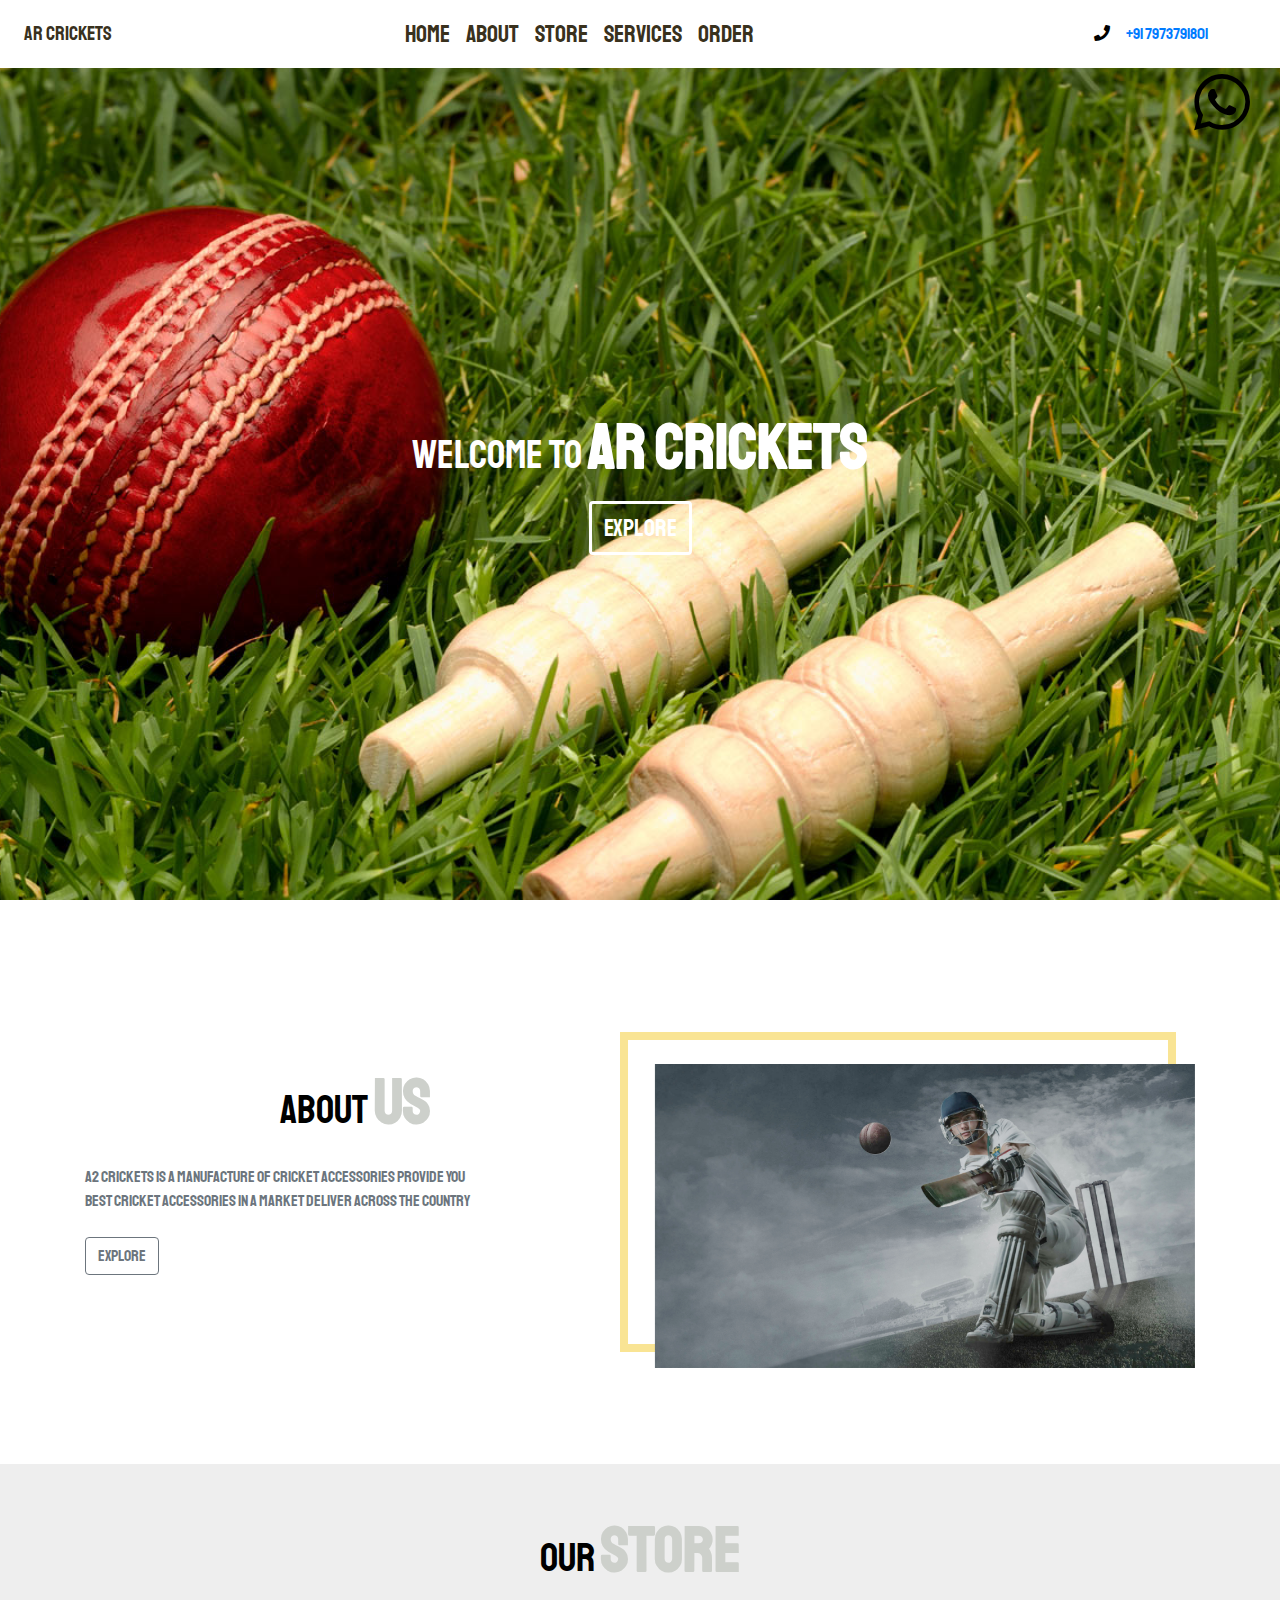
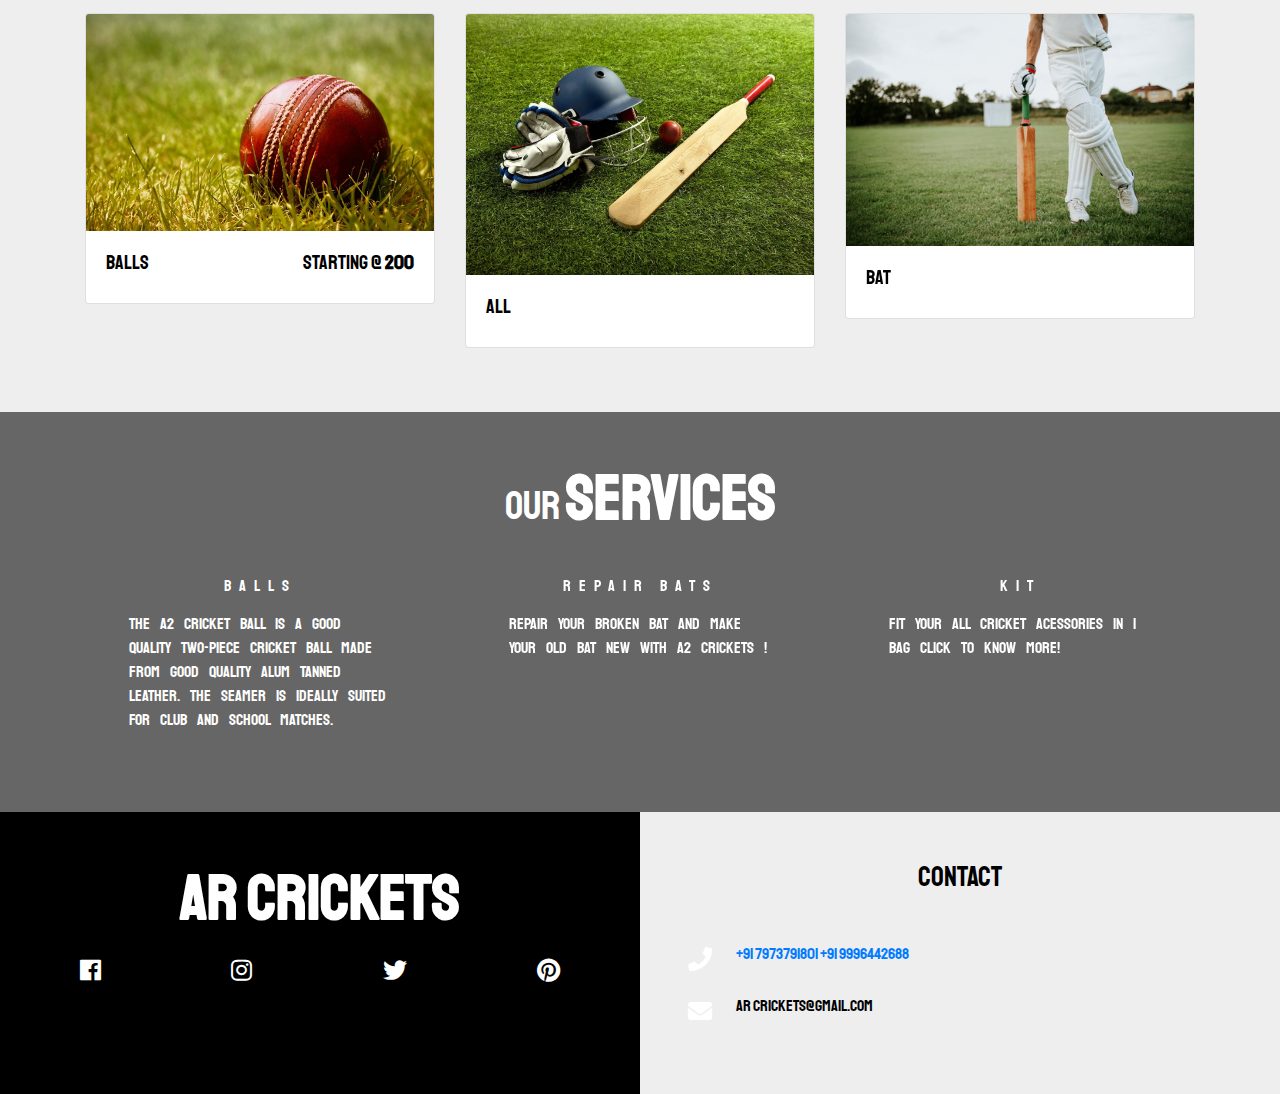
==== index.html @ d0582631 "version3" ====
<!DOCTYPE html>
<html lang="en">

<head>
  <meta charset="UTF-8">
  <meta name="viewport" content="width=device-width, initial-scale=1.0">
  <meta http-equiv="X-UA-Compatible" content="ie=edge">
  <!-- bootstrap css -->
  <link rel="stylesheet" href="css/bootstrap.min.css">
  <!-- main css -->
  <link rel="stylesheet" href="css/style.css">

  <!-- font awesome -->
  <link rel="stylesheet" href="css/all.css" type='text/css'>

  <title>Ar Crickets</title>
 
</head>

<body>

 
<header id='header'>

  <!-- nav start -->

<nav class="navbar navbar-expand-lg px-4 ">

         <a href="index.html" class='navbar-brand dark'> Ar Crickets
           <!-- <img src="img/logo.svg" alt="main icon">   logo image  -->
         </a>

         <button type='button' class='navbar-toggler' data-toggle='collapse' data-target='#myNavbar'>
          <span class='toggler-icon'>
           <i class="fas fa-bars"></i>
          </span>
        </button>
        <div class="collapse navbar-collapse" id="myNavbar">
          <ul class="navbar-nav text-capitalize mx-auto">
       
            <li class="nav-item active">
          <a href="index.html" class='nav-link'>Home</a>
            </li>

            <li class="nav-item active">
              <a href="aboutus.html" class='nav-link'>about</a>
    
                </li>

                <li class="nav-item active">
                  <a href="#store" class='nav-link'>store</a>
        
                    </li>

                    <li class="nav-item active">
                      <a href="#services" class='nav-link'>services</a>
            
                        </li>

                        <li class="nav-item active">
                          <a href="#" class='nav-link'>order</a>
                
                            </li>
          </ul>
          <div class="nav-info-items d-none d-lg-flex">
<!-- Single  info -->
<div class="nav-info align-items-center d-flex justify-content-between mx-lg-5">

  <span class="info-icon mx-lg-3">
<i class="fas fa-phone"></i>
  </span>

  <p class="mb-0"><a href="tel:+91-7973791801">+91 7973791801  </a></p>

</div>



<!-- second info-->

<!-- <div id="cart-info" class="nav-info align-items-center cart-info d-flex justify-content-between mx-lg-5">
  <span class="cart-info_icon mr-lg-3">
<i class="fas fa-shopping-cart"></i>
  </span>
<p class="mb-0 text-capitalize">
  <span id="item-count">2</span>
  items - $
  <span class="item-total">10.49  </span>

  </span>
</p>
</div> -->


          </div>
        </div>
</nav>

<!-- End of nav -->
<!-- banner -->
<div class="container-fluid">
  <div class="row max-height justify-content-center align-items-center">
    <div class="col-10 mx-auto banner text-center">
      <h1 class="text-capitalize">
        welcome to <strong class='banner-title'>Ar Crickets</strong>
      </h1>
      <a href="#store" class='btn banner-link text-uppercase my-2'>Explore</a>
    </div>

    <!-- cart -->


    <!--end of cart -->



  </div>

</div>

<!-- end of banner -->


</header>
<!-- end of header-->
<!-- whatsapp button start -->
<a href="https://wa.me/91 7973791801"><i class="fab fa-4x fa-whatsapp" aria-hidden="true" id='fixedbutton'></i> </a>

<!-- whatsapp button End -->
                  <!-- about -->

<section class='about py-5' id='about'>
<div class="container">
  <div class="row">
<div class="col-mx-auto col-md-6 my-5">
<h1 class="text-capitalize">about <strong class='banner-title-grey'>us</strong></h1>
<p class="my-4 text-muted w-75">
 A2 crickets is a manufacture of Cricket accessories provide you best Cricket accessories
 in a market deliver across the country 
</p>
<a href="#" class='btn btn-outline-secondary text-uppercase'>Explore</a>

</div>

<div class="col-mx-auto col-md-6 my-5 align-self-center">
<div class="about-img__container">
 <img src="img/opabout.jpg" alt="" class='img-fluid' height="100px">

</div>

</div>

  </div>  

</div>

   
</section>

                    <!-- end of About -->

                   <!-- start store section -->
<section id='store' class='store py-5'>
<div class="container">
<!-- section title -->
<div class="row">
  <div class="col-10 mx-auto col-sm-6 text-center">
    <h1 class="text-capitalize">Our <strong class='banner-title-grey'>
      store
    </strong></h1>

  </div>
</div>
<!-- End Section title -->


<!-- store items -->
<div class="row store-tems" id='store-items'>
 

    <!-- single items -->
 <div class="col-10 col-sm-6 col-lg-4 mx-auto my-3 store-item" data-items='sweets'>

  <div class="card single-item">
<div class="img-container">
<img src="img/ball.jpg" class='card-img-top store-img' alt="">
<span class='store-item-icon'>
 <i class="fas fa-shopping-cart"></i>
</span>
</div>
<div class="card-body">
<div class="card-text d-flex justify-content-between text-capitalize">
  <h5 id='store-item-name'>Balls </h5>
  <h5 class="store-item-value">Starting @ <strong id='storem-item-price' class='font-weight-bold'>200</strong></h5>
</div>
</div>

  </div>
</div>

<!-- end of single items -->
 <!-- single items -->
 <div class="col-10 col-sm-6 col-lg-4 mx-auto my-3 store-item" data-items='cricket'>

    <div class="card single-item">
<div class="img-container">
  <img src="img/all.jpg" class='card-img-top store-img' alt="">
  <span class='store-item-icon'>
   <i class="fas fa-shopping-cart"></i>
  </span>
</div>
<div class="card-body">
  <div class="card-text d-flex justify-content-between text-capitalize">
    <h5 id='store-item-name'>All </h5>
    <h5 class="store-item-value"> <strong id='store-item-price' class='font-weight-bold'></strong></h5>
  </div>
</div>

    </div>
  </div>

  <!-- end of single items -->
 

 <!-- single items -->
 <div class="col-10 col-sm-6 col-lg-4 mx-auto my-3 store-item" data-items='sweets'>

  <div class="card single-item">
<div class="img-container">
<img src="img/bat.jpg" class='card-img-top store-img' alt="">
<span class='store-item-icon'>
 <i class="fas fa-shopping-cart"></i>
</span>
</div>
<div class="card-body">
<div class="card-text d-flex justify-content-between text-capitalize">
  <h5 id='store-item-name'>Bat</h5>
  <h5 class="store-item-value"> <strong id='storem-item-price' class='font-weight-bold'></strong></h5>
</div>
</div>

  </div>
</div>

<!-- end of single items -->

 <!-- single items -->
 <!-- <div class="col-10 col-sm-6 col-lg-4 mx-auto my-3 store-item" data-items='sweets'>

  <div class="card single-item">
<div class="img-container">
<img src="img/gloves.jpg" class='card-img-top store-img' alt="">
<span class='store-item-icon'>
 <i class="fas fa-shopping-cart"></i>
</span>
</div>
<div class="card-body">
<div class="card-text d-flex justify-content-between text-capitalize">
  <h5 id='store-item-name'>gloves </h5>
  <h5 class="store-item-value">Coming soon <strong id='storem-item-price' class='font-weight-bold'></strong></h5>
</div>
</div>

  </div>
</div> -->

<!-- end of single items -->

 <!-- single items -->
 <!-- <div class="col-10 col-sm-6 col-lg-4 mx-auto my-3 store-item" data-items='sweets'>

  <div class="card single-item">
<div class="img-container">
<img src="img/kit.jpg" class='card-img-top store-img' alt="">
<span class='store-item-icon'>
 <i class="fas fa-shopping-cart"></i>
</span>
</div>
<div class="card-body">
<div class="card-text d-flex justify-content-between text-capitalize">
  <h5 id='store-item-name'>Kit</h5>
  <h5 class="store-item-value">Coming soon <strong id='storem-item-price' class='font-weight-bold'></strong></h5>
</div>
</div>

  </div>
</div> -->

<!-- end of single items -->

 <!-- single items -->

 

</div>
<!-- end of store items -->
  
</div>




</section>
                  <!-- End Store section -->

                   <!-- icons -->
 
 
 
 
  <!--end of icons icons -->

  <!-- services section start -->

  <section id="services" class="services py-5">
<div class="container">
    <div class="row">
      <div class="col-10 mx-auto col-sm-6 text-center">
        <h1 class="text-capitalize">Our <strong class='banner-title'>
            services
          </strong></h1>
    
      </div>
    </div>
  <div class="row">

 
  
 <!-- single services -->
 <div class="col-md-4 text-center my-3">


<!-- 
 <img src="img/ball.jpg" alt="breadicon"> -->
 <h6 class='text-uppercase my-3 service-title'>Balls</h6>

 <p class="w-75 mx-auto text-left service-text">The A2 cricket Ball is a good quality two-piece cricket ball made from good quality alum tanned leather. The Seamer is ideally
suited for club and school matches.
</p>

</div>

  <!--end of single services -->
   <!-- single services -->
<div class="col-md-4 text-center my-3">

 

 <!-- <img src="img/bat.jpg" alt="breadicon"> -->
 <h6 class='text-uppercase my-3 service-title'>Repair Bats</h6>

 <p class="w-75 mx-auto text-left service-text">Repair Your Broken Bat and Make your old bat new with A2
   Crickets !</p>

</div>

  <!--end of single services -->

  <!-- single services -->
<div class="col-md-4 text-center my-3">


 <!-- <img src="img/kit.jpg" alt="candy"> -->
 <h6 class='text-uppercase my-3 service-title'>Kit</h6>

 <p class="w-75 mx-auto text-left service-text">Fit your all Cricket Acessories in 1 bag click to know more!</p>

</div>

  <!--end of single services --> 

  </div>
</div>


  </section>

  <!--end of services section! -->





  <!-- footer section -->
<footer>
<div class="container-fluid">
  <div class="row">
    <div class="col-md-6 footer-title py-5">
      <h1 class="text-capitalize text-center">
        <strong class="banner-title">Ar crickets</strong>
      </h1>

        <div class="footer-icons mt-3 d-flex justify-content-around flex-wrap">
        <a href="https://www.facebook.com/ARCRICKETS/" class='footer-icon'>
          <i class="fab fa-facebook"></i>
        </a>

        <a href="https://www.instagram.com/arcrickets/" class='footer-icon'>
          <i class="fab fa-instagram"></i>
        </a>

        <a href="https://twitter.com/ARcrickets" class='footer-icon'>
          <i class="fab fa-twitter"></i>
        </a>

        <a href="https://www.pinterest.com/abhishek98553616681129/" class='footer-icon'>
          <i class="fab fa-pinterest" ></i>
        </a>
      </div>

    </div>

    <div class="col-md-6 footer-contact text-center text-capitalize p-5">
      <h3 class="mb-5">contact</h3>
      <!-- <p class="d-flex flex-wrap">
<span class="mr-4 footer-icon">
  <i class="fas fa-map"></i>
</span>
<span>123 main street, World 901525</span>

      </p> -->


              <p class="d-flex flex-wrap">
                <span class="mr-4 footer-icon">
                  <i class="fas fa-phone"></i>
                </span>
                <span> <a href="tel:+91-7973791801"> +91 7973791801 </a>
                  <a href="tel:+91-9996442688"> +91 9996442688 </a>
                  
                  
</span>
                
                      </p>

                      <p class="d-flex flex-wrap">
                        <span class="mr-4 footer-icon">
                          <i class="fas fa-envelope"></i>
                        </span>
                        <span>Ar crickets@gmail.com </span>
                        
                              </p>
    </div>

    </div>

  </div>
</div>


</footer>
  <!-- end of footer section -->


  <!-- jquery --> 
  <script src="js/jquery-3.3.1.min.js"></script>
  <!-- bootstrap js -->
  <script src="js/bootstrap.bundle.min.js"></script>
  <!-- script js -->
  <script src="js/app.js"></script>
</body>

</html>
---- css/style.css ----
/* @import url("https://fonts.googleapis.com/css?family=Kaushan+Script"); */
/* @import url('https://fonts.googleapis.com/css2?family=Staatliches&display=swap'); */
@import url("https://fonts.googleapis.com/css2?family=Staatliches&display=swap");

#fixedbutton {
  position: fixed;
  top: 70px;
  bottom: 50px;
  right: 30px;
  color: darkgreen;
}

@media screen and (min-width: 680px) {
  #fixedbutton {
    position: fixed;
    top: 70px;
    bottom: 50px;
    right: 30px;
    color: black;
  }
}

:root {
  --mainPink: #39311d;
  --mainYellow: rgb(249, 228, 148);
  --mainWhite: #fff;
  --mainBlack: #000;
  --yellowTrans: rgba(249, 228, 148, 0.5);
  --mainGrey: rgb(238, 238, 238);
}

body {
  /* font-family: "Kaushan Script", cursive; */
  /* font-family: 'Staatliches', cursive; */
  font-family: "Staatliches", cursive;

  background: var(--mainWhite);
  color: var(--mainBlack);
}

/* global styles*/
.btn-pink {
  color: var(--mainPink) !important;
  border-color: var(--mainPink) !important;
}

.btn-black {
  color: var(--mainBlack) !important;
  border-color: var(--mainBlack) !important;
}

.btn-black:hover {
  color: var(--mainPink) !important;
  background: var(--mainBlack) !important;
}

.btn-pink:hover {
  color: var(--mainBlack) !important;
  background: var(--mainPink) !important;
}
.dark {
  color: var(--mainPink);
}

h1 {
  text-align: center;
}

/* nav liinks */
.navbar-toggler {
  outline: none !important ;
}

.toggler-icon {
  font-size: 2.5rem;
  color: var(--mainPink);
}

.nav-link {
  color: var(--mainPink);
  transition: all 1s ease-in-out;
  font-size: 1.5rem;
}

.nav-link:hover {
  color: var(--mainBlack);
}
/* cart styles */
.cart-info_icon {
  color: var(--mainBlack);
  cursor: pointer;
}

.cart-info {
  border: 0.1rem solid var(--mainBlack);
  color: var(--mainBlack);
  border-radius: 0.25rem;
  padding: 0.4rem 0.6rem;
  cursor: pointer;
}

.cart-info:hover {
  background: var(--mainPink);
  border-color: var(--mainPink);
  color: var(--mainWhite);
}

.cart-info:hover .cart-info_icon {
  color: var(--mainWhite);
}

/* banner */
.max-height {
  min-height: 100vh;
  background: url(../img/background.jpg);
  background-position: center;
  background-size: cover;
  background-attachment: fixed;
}

.banner {
  color: var(--mainWhite);
  margin-top: -4rem;
}

.banner-title {
  color: var(--mainWhite);
  font-size: 4rem;
}
.banner-title-grey {
  color: #cdd0cb;
  font-size: 4rem;
}

.banner-link {
  font-size: 1.5rem;
  color: var(--mainWhite);
  border: 0.2rem solid var(--mainWhite);
}

.banner-link:hover {
  background: var(--mainWhite);
  color: var(--mainPink);
}
/* h1.text-capitalize{
  color:var(--mainWhite);
  font-size:4.5rem ;
}
.banner-title{
  color:var(--mainPink);
}
.btn{
  border:0.1rem solid var(--mainBlack);
  color: var(--mainBlack);
  border-radius:0.25rem;
  padding: 0.2rem 2rem;
  cursor: pointer;
  font-size: 2rem;
}

.btn:hover{
  color:var(--mainPink)
} */

/* about Section*/
.about-img__container {
  position: relative;
}

.about-img__container::before {
  content: "";
  position: absolute;
  top: -1.5rem;
  left: -1.7rem;
  width: 100%;
  height: 100%;
  outline: 0.5rem solid var(--mainYellow);
  z-index: -1;
  transition: all 1s linear;
}

.about-img__container:hover:before {
  top: 0;
  left: 0;
}

/* store */

.store {
  background: var(--mainGrey);
}
.search-box {
  background: var(--mainPink);
  color: var(--mainBlack);
}

.single-item {
  transition: all 0.3 linear;
}

.single-item:hover {
  box-shadow: 0 10px 15px rgb(0, 0, 0);
}

.img-container {
  position: relative;
  overflow: hidden;
  cursor: pointer;
}

.store-img {
  transition: all 1s ease-in-out;
}

.img-container:hover .store-img {
  transform: scale(1.2);
}

.store-item-icon {
  position: absolute;
  bottom: 0;
  right: 0;
  padding: 0.75rem;
  background: var(--mainYellow);
  border-top-left-radius: 1rem;
  transition: all 1s ease-in-out;
  transform: translate(100%, 100%);
}

.img-container:hover .store-item-icon {
  transform: translate(0, 0);
}

.store-item-icon:hover {
  color: var(--mainWhite);
}

/* services section */
.services {
  color: var(--mainWhite);
  background: linear-gradient(rgba(0, 0, 0, 0.6), rgba(0, 0, 0, 0.6)),
    url("../img/servicesBcg.jpeg") center/cover fixed no-repeat;
}

.service-title {
  letter-spacing: 0.5rem;
}
.service-text {
  word-spacing: 0.5rem;
}

/* footer section */
.footer-title {
  background: var(--mainBlack);
}

.footer-contact {
  background: var(--mainGrey);
}

.footer-icon {
  font-size: 1.5rem;
  color: var(--mainWhite);
  transition: all 0.4 ease-in-out;
}

.footer-icon:hover {
  color: var(--mainPink);
}

/* cart */
.cart {
  position: absolute;
  min-height: 10rem;
  background: rgba(255, 255, 255, 0.5);
  top: 4rem;
  right: 0;
  transition: all 0.3s ease-in-out;
  width: 0;
  overflow: hidden;
}

.show-cart {
  width: 18rem;
  padding: 2rem 1.5rem;
  transform: rotateY(-360deg);
}

.cart-item-remove {
  color: var(--mainPink);
  transition: all 1s ease-in-out;
}

.cart-item {
  transition: all 2s ease-in-out;
}
.cart-item-remove:hover {
  transform: scale(1.1);
  color: var(--mainBlack);
}

.cart-item-price {
  font-size: 0.8rem;
}
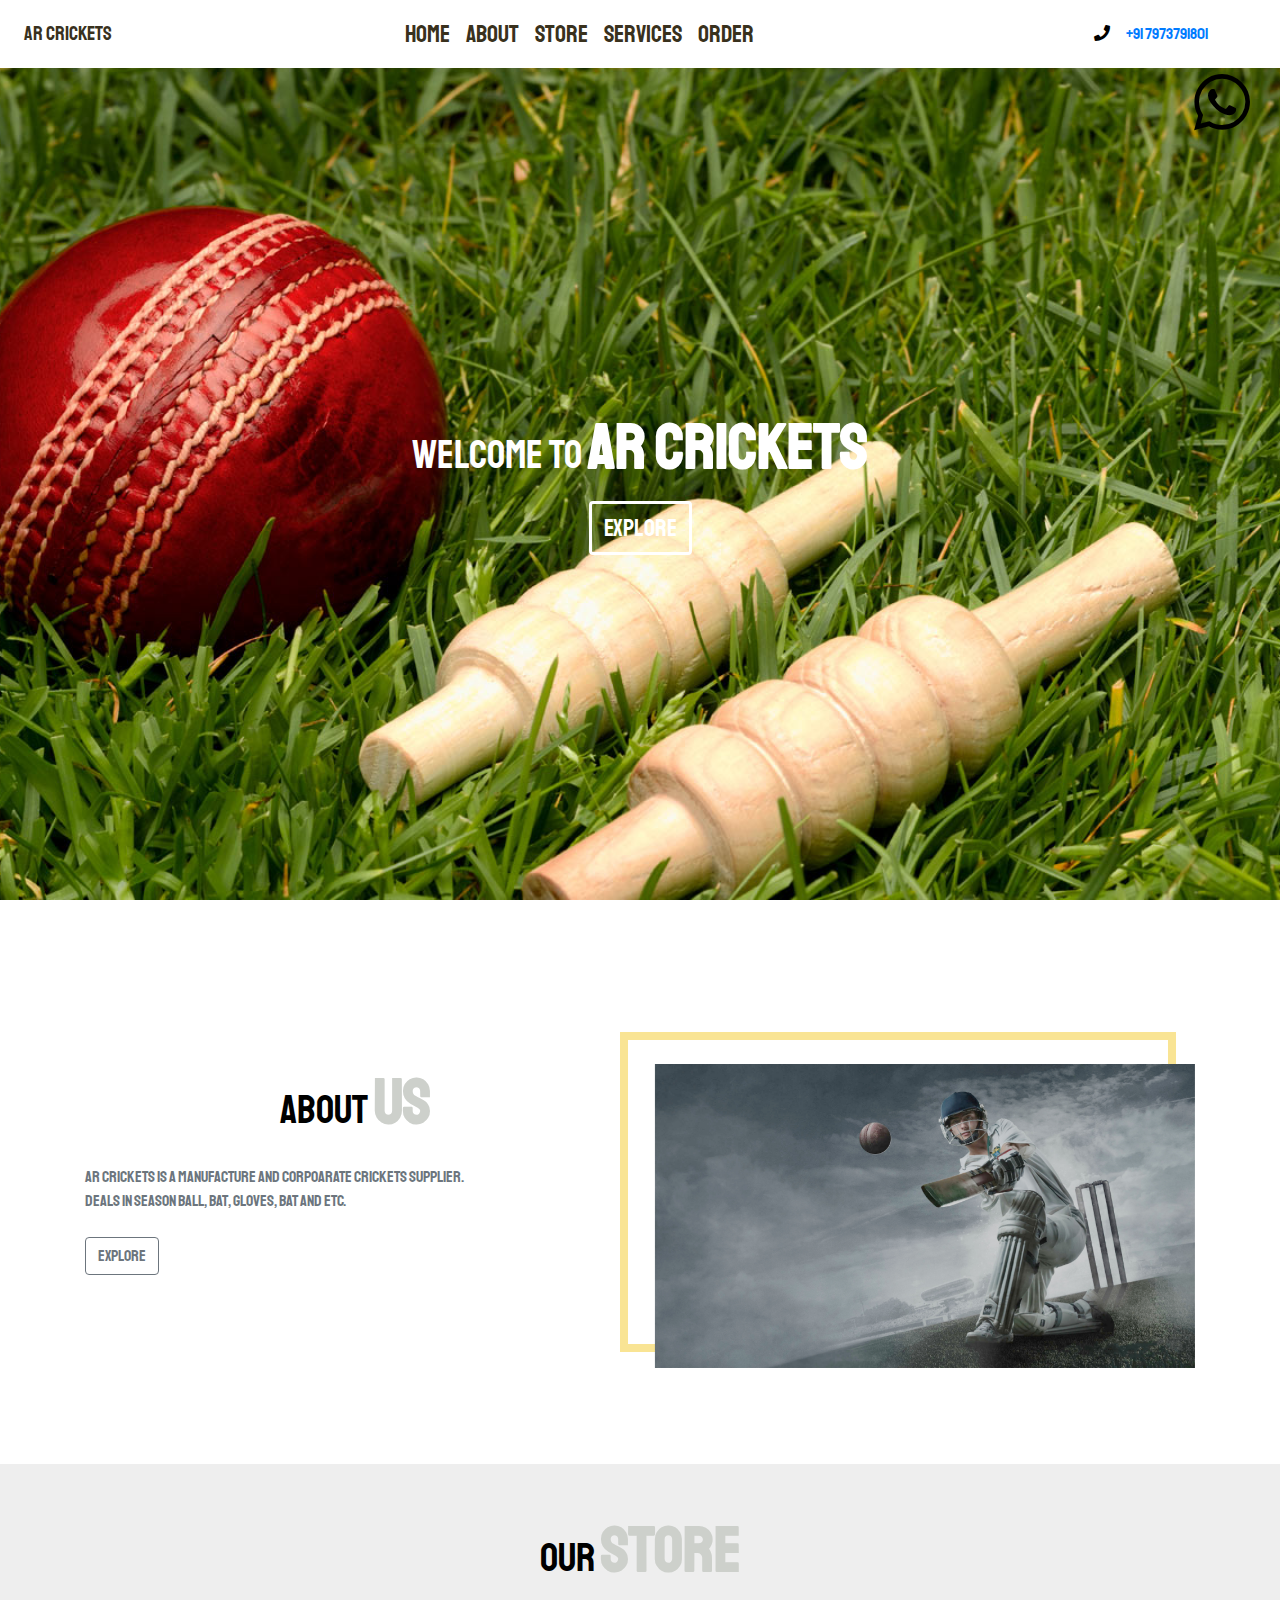
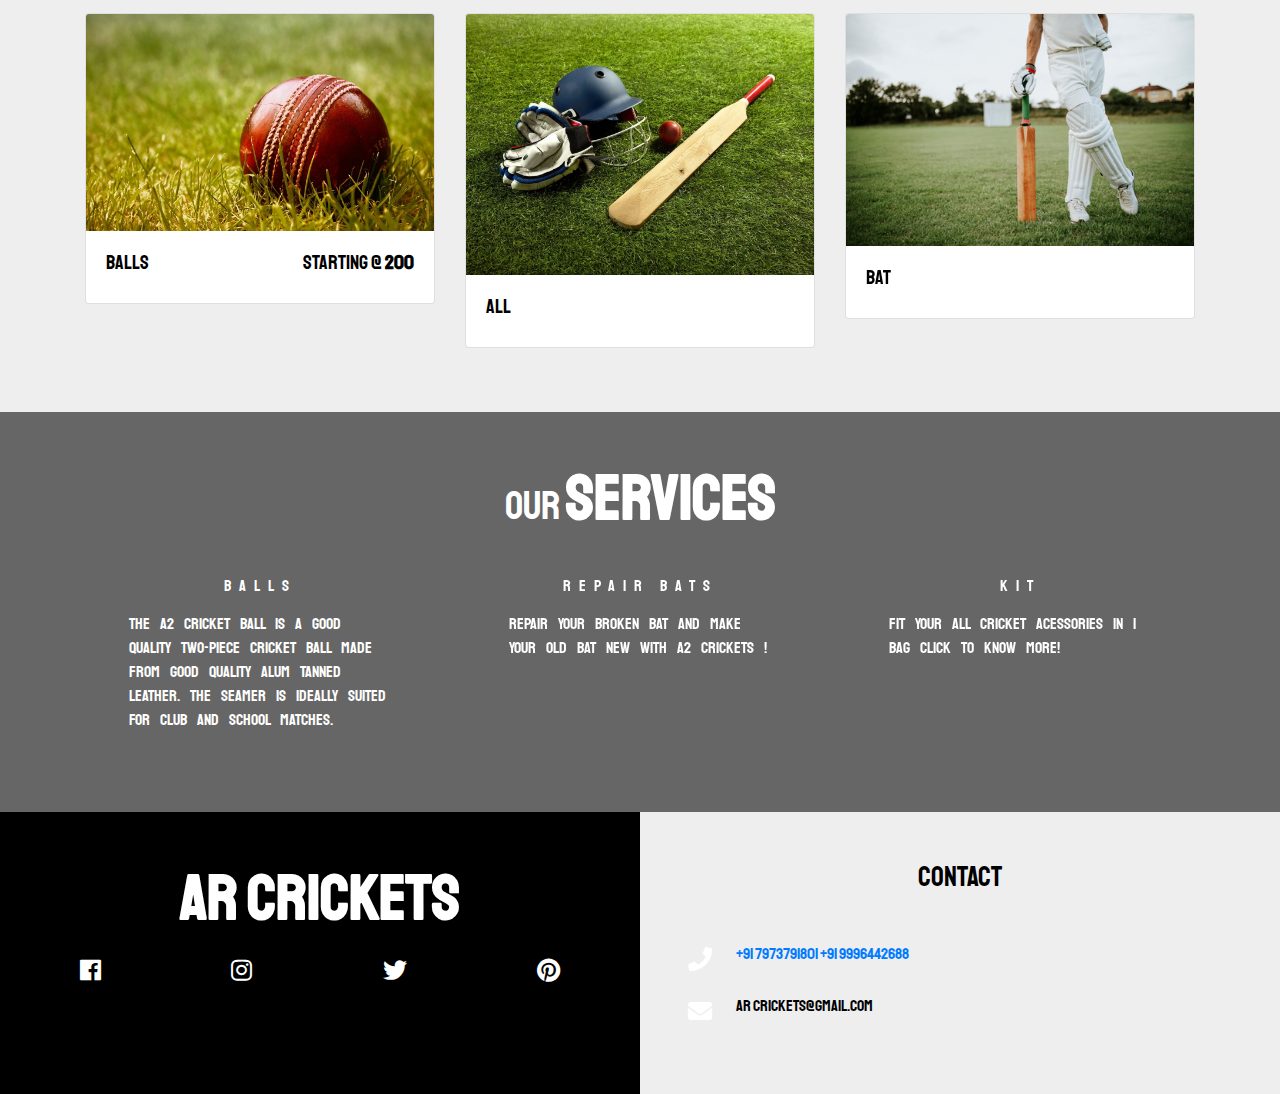
==== commit 7c4a2883: "Update index.html" ====
--- a/index.html
+++ b/index.html
@@ -135,8 +135,7 @@
 <div class="col-mx-auto col-md-6 my-5">
 <h1 class="text-capitalize">about <strong class='banner-title-grey'>us</strong></h1>
 <p class="my-4 text-muted w-75">
- A2 crickets is a manufacture of Cricket accessories provide you best Cricket accessories
- in a market deliver across the country 
+ar crickets is a manufacture and corpoarate Crickets supplier. deals in season ball, bat, gloves, bat and etc.
 </p>
 <a href="#" class='btn btn-outline-secondary text-uppercase'>Explore</a>
 
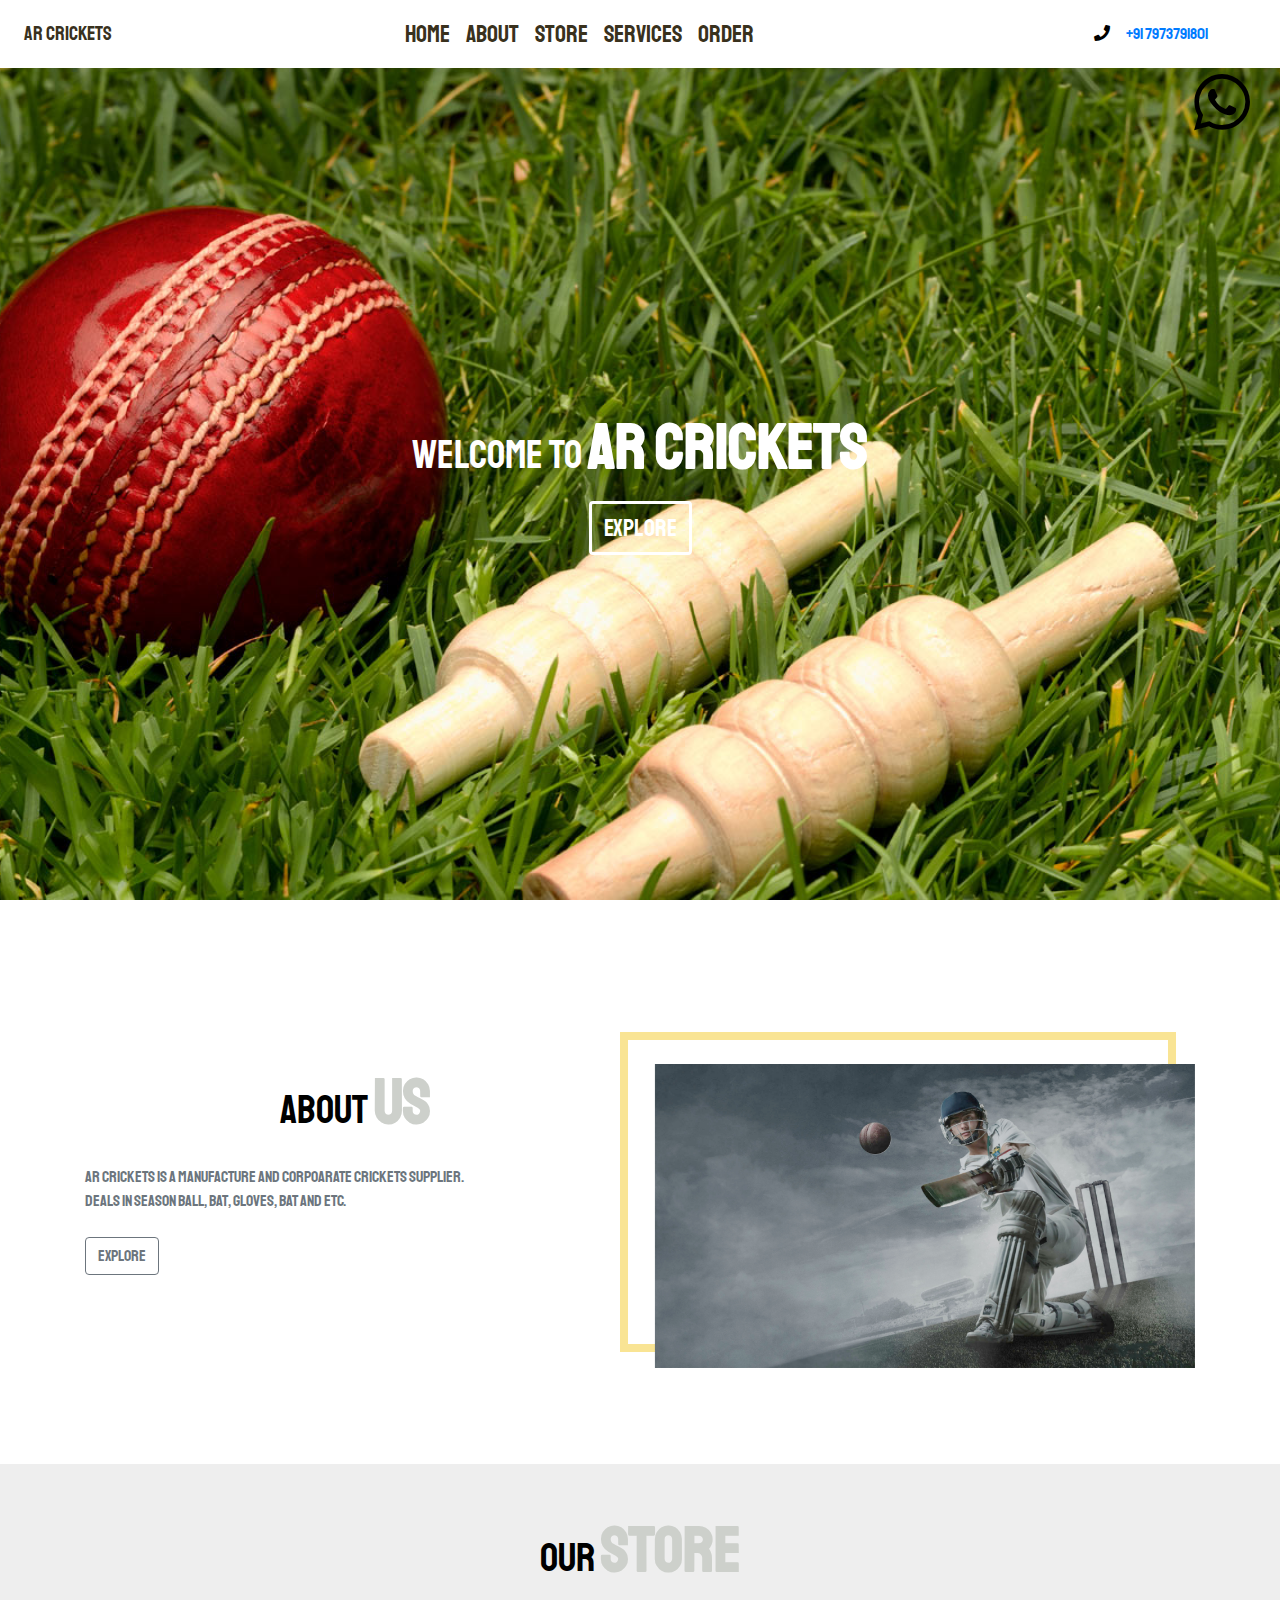
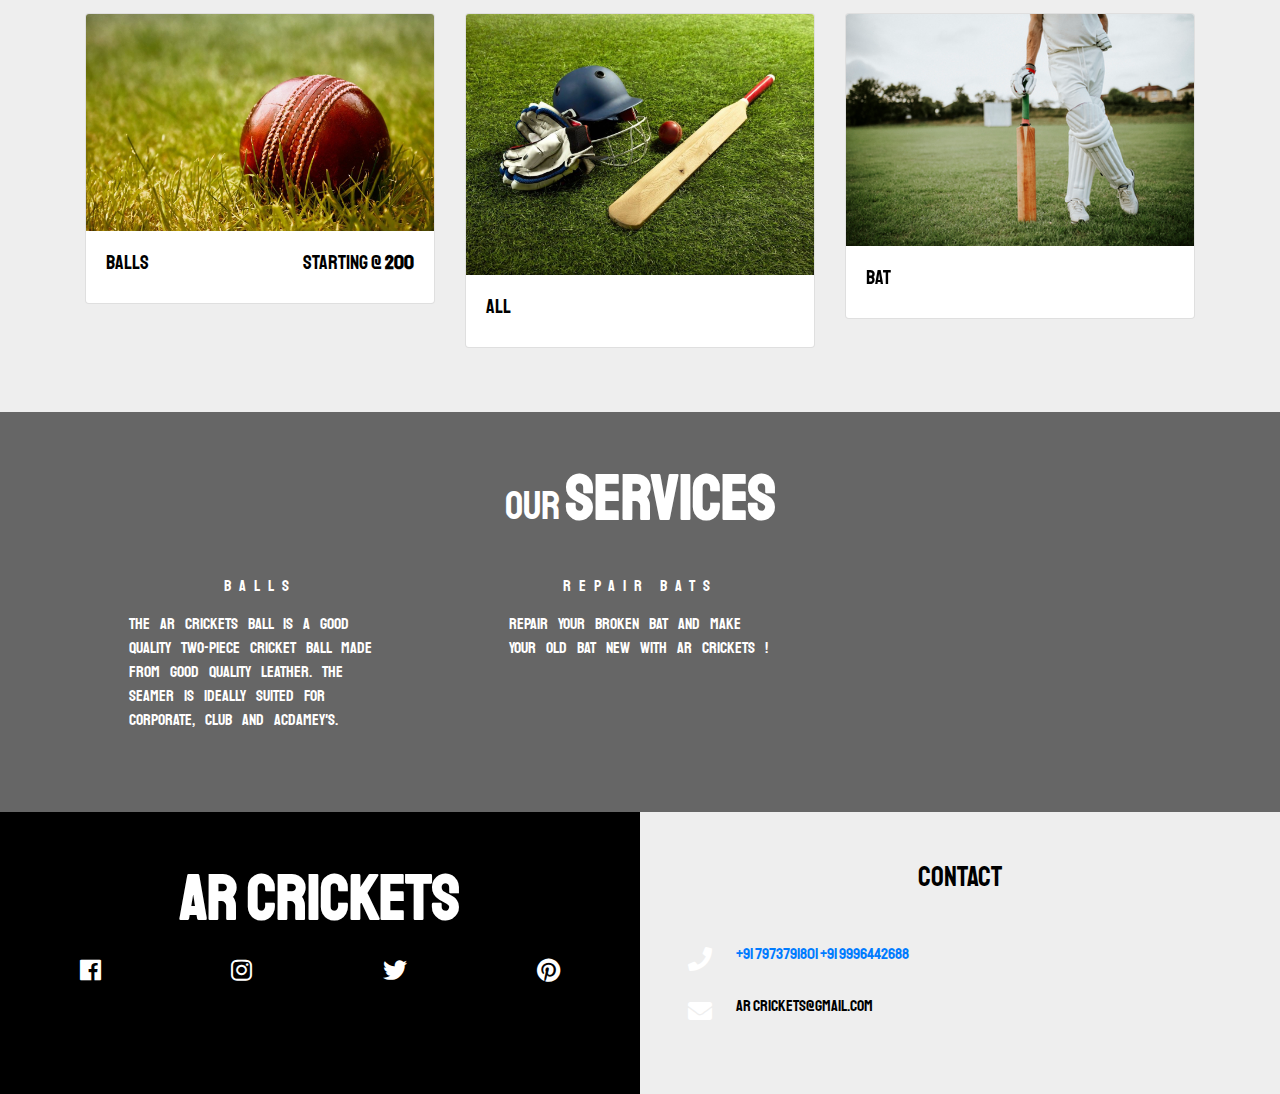
==== commit 9ff871f4: "Update index.html" ====
--- a/index.html
+++ b/index.html
@@ -333,8 +333,8 @@
  <img src="img/ball.jpg" alt="breadicon"> -->
  <h6 class='text-uppercase my-3 service-title'>Balls</h6>
 
- <p class="w-75 mx-auto text-left service-text">The A2 cricket Ball is a good quality two-piece cricket ball made from good quality alum tanned leather. The Seamer is ideally
-suited for club and school matches.
+ <p class="w-75 mx-auto text-left service-text">The AR crickets Ball is a good quality two-piece cricket ball made from good quality leather. The Seamer is ideally
+suited for corporate, club and Acdamey's.
 </p>
 
 </div>
@@ -348,7 +348,7 @@
  <!-- <img src="img/bat.jpg" alt="breadicon"> -->
  <h6 class='text-uppercase my-3 service-title'>Repair Bats</h6>
 
- <p class="w-75 mx-auto text-left service-text">Repair Your Broken Bat and Make your old bat new with A2
+ <p class="w-75 mx-auto text-left service-text">Repair Your Broken Bat and Make your old bat new with Ar
    Crickets !</p>
 
 </div>
@@ -356,15 +356,15 @@
   <!--end of single services -->
 
   <!-- single services -->
-<div class="col-md-4 text-center my-3">
+<!-- <div class="col-md-4 text-center my-3"> -->
 
 
  <!-- <img src="img/kit.jpg" alt="candy"> -->
- <h6 class='text-uppercase my-3 service-title'>Kit</h6>
+<!--  <h6 class='text-uppercase my-3 service-title'>Kit</h6>
 
  <p class="w-75 mx-auto text-left service-text">Fit your all Cricket Acessories in 1 bag click to know more!</p>
 
-</div>
+</div> -->
 
   <!--end of single services --> 
 
